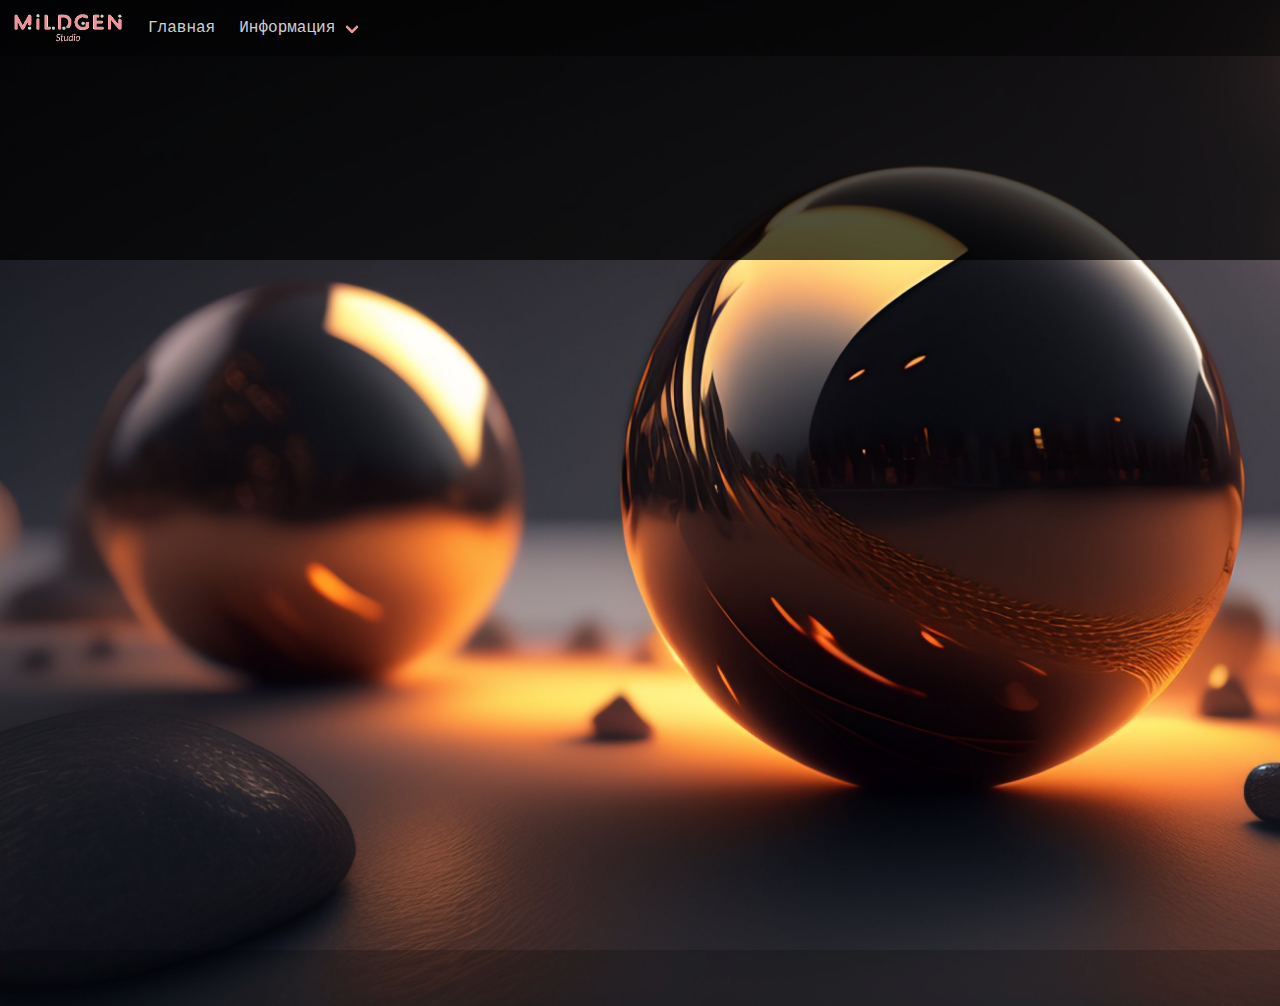
==== allow_games.html @ 92c2429e "Finally" ====
<html>
<head>
	<title>MildGen Studio RU - Сотрудничество</title>
	<meta http-equiv="Content-Type" content="text/html; charset=utf-8"/>
	<meta charset="utf-8">
	<meta name="viewport" content="width=device-width, initial-scale=1">
	<link href="bulma/css/bulma.css" rel="stylesheet" type="text/css">
	<link href="fonts/css/all.css" rel="stylesheet" type="text/css">
 <link rel="icon" type="image/x-icon" href="images/favicon.ico">
</head>
<style>
  html *
  {
    font-family: monospace;
  }
  body {
    background-image:url('images/Concept/BG1.jpg'); background-color: transparent; background-size: cover; background-repeat:no-repeat;
    background-color: #002428;
  }
  ::-webkit-scrollbar {
    width: 15px;
    height: 15px;
  }
  ::-webkit-scrollbar-track-piece  {
    background-color: #000000d9;
  }
  ::-webkit-scrollbar-thumb:vertical {
    height: 1px;
    background-color: #454444db;
  }
  .navbar-link:not(.is-arrowless)::after {
    border-color:  #f19296;
    margin-top: -0.375em;
    right: 1.125em;
  }
  .hero.is-info .title {
    color: #f19296;
  }
  .navbar-item {
    color: rgba(255,255,255,0.822);
  }
  .navbar-burger {
    color: white;
  }
  .button.is-info {
   color: #f19296;
   background-color: #ffffff17;
 }
 .button.is-info:hover, .button.is-info.is-hovered {
  color: #002428;
  background-color: #f19296;
  border-color: transparent;
}
.button.is-primary {
  color: #f19296;
  background-color: #ffffff17;
}
.hero.is-primary {
  background-color: #000000b0;
  color: #fff;
}
.hero.is-primary .title {
  color: #f19296;
}
.hero.is-primary .subtitle a:not(.button), .hero.is-primary .subtitle strong {
  color: #f19296;
}
.button.is-primary:hover, .button.is-primary.is-hovered {
  color: #002428;
  background-color: #f19296;
  border-color: transparent;
}
.navbar.is-transparent .navbar-dropdown a.navbar-item:focus, .navbar.is-transparent .navbar-dropdown a.navbar-item:hover {
  background-color: whitesmoke;
  color: #f19296;
}
a.navbar-item:focus, a.navbar-item:focus-within, a.navbar-item:hover, a.navbar-item.is-active, .navbar-link:focus, .navbar-link:focus-within, .navbar-link:hover, .navbar-link.is-active {
  background-color: #fafafa;
  color: #f19296;
}
.navbar-link {
  color: rgba(255,255,255,0.822);
}
.navbar.is-transparent {
  background-color: #000000d1;
}
.navbar-dropdown.is-boxed {
 background-color: #141414bd;
}
.footer {
  background-color: #00000033;
  padding: 1rem 1.5rem 1rem;
}
p {
  opacity: 0;
  animation: ani 2.5s forwards;
}
@keyframes ani {
  0% {opacity: 0;}
  100% {opacity: 1;}
}

</style>
<body>
  <nav class="navbar is-transparent">
    <div class="navbar-brand">
      <a class="navbar-item">
        <img src="Promo/LogoCrop.png" alt="MildGenStudio" width="112" height="28">
      </a>
      <div class="navbar-burger" data-target="navbarExampleTransparentExample">
        <span></span>
        <span></span>
        <span></span>
      </div>
    </div>

    <div id="navbarExampleTransparentExample"  class="navbar-menu">
      <div class="navbar-start">
        <a class="navbar-item" href="index.html">
          Главная
        </a>
        <div class="navbar-item has-dropdown is-hoverable">
          <a class="navbar-link">
            Информация
          </a>
          <div class="navbar-dropdown is-boxed">
             <a class="navbar-item" href="allow_games.html">
              Одобренные Игры
            </a>
            <a class="navbar-item" href="deny_games.html">
              Заброшенные Игры
            </a>
            <a class="navbar-item" href="">
              Для Стримеров
            </a>
            <a class="navbar-item" href="">
              Для Ютуберов
            </a>
            <hr class="navbar-divider">
            <a class="navbar-item" href="cooperation.html">
              Сотрудничество
            </a>
          </div>
        </div>
      </div>

      <div class="navbar-end">
        <div class="navbar-item">
          <div class="field is-grouped">
            <p class="control">
              <a class="button is-info" data-social-network="Twitter" data-social-action="tweet" data-social-target=" URL " target="_blank" href="">
                <span class="icon">
                  <i class="fab fa-YouTube"></i>
                </span>
                <span>
                  Ютуб
                </span>
              </a>
            </p>
            <p class="control">
              <a class="button is-primary" href="https://vkplay.ru/play/developer/mildgen/" >
                <span class="icon">
                  <i class="fas fa-store"></i>
                </span>
                <span>Магазин</span>
              </a>
            </p>
          </div>
        </div>
      </div>
    </div>
  </nav>
  <section class="hero is-primary">
    <div class="hero-body">
      <p class="title is-size-1">
        <strong>ИГРЫ КОТОРЫЕ ПРИЗНАЛИ</strong>
      </p>
      <p class="subtitle">
        Не каждая игра видит свой релиз, но эти исключения, они были очарованы и им светит будущиее на ваших ПК.
      </p>
    </div>
  </section>
  <div class="block"></div>

  <section class="hero is-large is-info has-text-centered" style="background-color: transparent;">
    <div class="hero-body">
      <p class="title">
        Студия ещё не создала игр.
      </p>
      <p class="subtitle">
       MildGen ещё на стадии реализации концепции, как и всем ей нужны первые проект.<br> Может как раз благодаря тебе и будет первый проект?
      </p>
      </div>
  </section>
</body>



<footer class="footer">
  <div class="content has-text-centered" style="color:rgba(255,255,255,0.5)">
    <p >
      <strong style="color:rgba(255,255,255,0.5)">MildGen</strong> by <a href="https://fiass.github.io/Visit-Card/#home" style="color:#f19296">Roma Nightmare</a>. The source code is licensed
      <a href="http://opensource.org/licenses/mit-license.php" style="color:#f19296">MIT</a>. The website content
      is licensed <a href="http://creativecommons.org/licenses/by-nc-sa/4.0/" style="color:#f19296">CC BY NC SA 4.0</a>.
    </p>
  </div>
</footer>
</html>
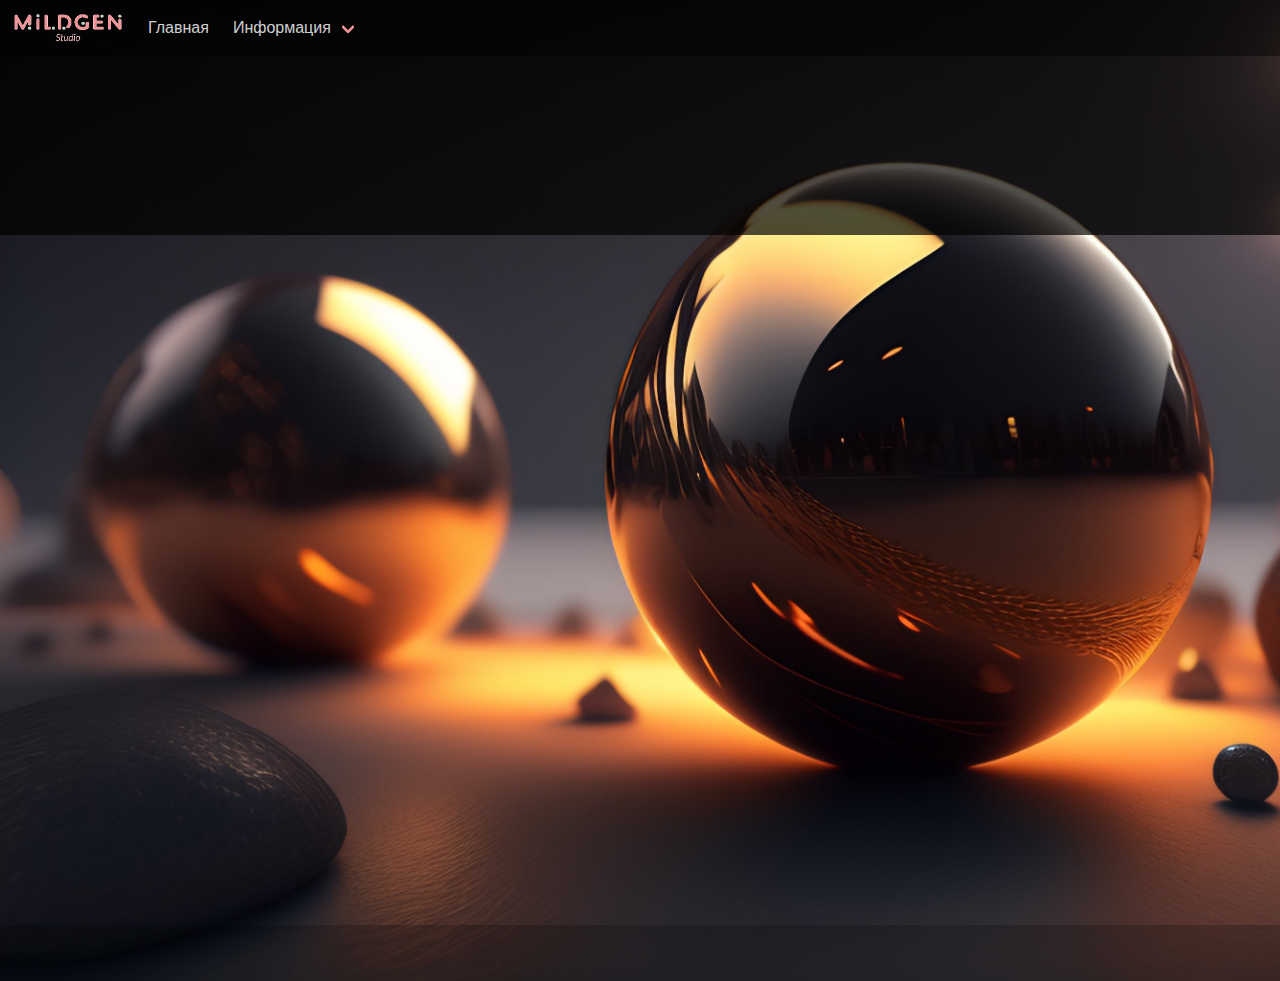
==== commit 5fa1a98b: "Des" ====
--- a/allow_games.html
+++ b/allow_games.html
@@ -6,100 +6,14 @@
 	<meta name="viewport" content="width=device-width, initial-scale=1">
 	<link href="bulma/css/bulma.css" rel="stylesheet" type="text/css">
 	<link href="fonts/css/all.css" rel="stylesheet" type="text/css">
+  <link href="css/style.css" rel="stylesheet" type="text/css">
  <link rel="icon" type="image/x-icon" href="images/favicon.ico">
 </head>
 <style>
-  html *
-  {
-    font-family: monospace;
-  }
   body {
     background-image:url('images/Concept/BG1.jpg'); background-color: transparent; background-size: cover; background-repeat:no-repeat;
     background-color: #002428;
   }
-  ::-webkit-scrollbar {
-    width: 15px;
-    height: 15px;
-  }
-  ::-webkit-scrollbar-track-piece  {
-    background-color: #000000d9;
-  }
-  ::-webkit-scrollbar-thumb:vertical {
-    height: 1px;
-    background-color: #454444db;
-  }
-  .navbar-link:not(.is-arrowless)::after {
-    border-color:  #f19296;
-    margin-top: -0.375em;
-    right: 1.125em;
-  }
-  .hero.is-info .title {
-    color: #f19296;
-  }
-  .navbar-item {
-    color: rgba(255,255,255,0.822);
-  }
-  .navbar-burger {
-    color: white;
-  }
-  .button.is-info {
-   color: #f19296;
-   background-color: #ffffff17;
- }
- .button.is-info:hover, .button.is-info.is-hovered {
-  color: #002428;
-  background-color: #f19296;
-  border-color: transparent;
-}
-.button.is-primary {
-  color: #f19296;
-  background-color: #ffffff17;
-}
-.hero.is-primary {
-  background-color: #000000b0;
-  color: #fff;
-}
-.hero.is-primary .title {
-  color: #f19296;
-}
-.hero.is-primary .subtitle a:not(.button), .hero.is-primary .subtitle strong {
-  color: #f19296;
-}
-.button.is-primary:hover, .button.is-primary.is-hovered {
-  color: #002428;
-  background-color: #f19296;
-  border-color: transparent;
-}
-.navbar.is-transparent .navbar-dropdown a.navbar-item:focus, .navbar.is-transparent .navbar-dropdown a.navbar-item:hover {
-  background-color: whitesmoke;
-  color: #f19296;
-}
-a.navbar-item:focus, a.navbar-item:focus-within, a.navbar-item:hover, a.navbar-item.is-active, .navbar-link:focus, .navbar-link:focus-within, .navbar-link:hover, .navbar-link.is-active {
-  background-color: #fafafa;
-  color: #f19296;
-}
-.navbar-link {
-  color: rgba(255,255,255,0.822);
-}
-.navbar.is-transparent {
-  background-color: #000000d1;
-}
-.navbar-dropdown.is-boxed {
- background-color: #141414bd;
-}
-.footer {
-  background-color: #00000033;
-  padding: 1rem 1.5rem 1rem;
-}
-p {
-  opacity: 0;
-  animation: ani 2.5s forwards;
-}
-@keyframes ani {
-  0% {opacity: 0;}
-  100% {opacity: 1;}
-}
-
 </style>
 <body>
   <nav class="navbar is-transparent">
--- a/css/style.css
+++ b/css/style.css
@@ -0,0 +1,87 @@
+html *
+  {
+font-family: 'Lucida Sans Unicode', 'Lucida Grande', sans-serif;
+}
+
+  ::-webkit-scrollbar {
+    width: 15px;
+    height: 15px;
+  }
+  ::-webkit-scrollbar-track-piece  {
+    background-color: #000000d9;
+  }
+  ::-webkit-scrollbar-thumb:vertical {
+    height: 1px;
+    background-color: #454444db;
+  }
+  .navbar-link:not(.is-arrowless)::after {
+    border-color:  #f19296;
+    margin-top: -0.375em;
+    right: 1.125em;
+  }
+  .hero.is-info .title {
+    color: #f19296;
+  }
+  .navbar-item {
+    color: rgba(255,255,255,0.822);
+  }
+  .navbar-burger {
+    color: white;
+  }
+  .button.is-info {
+   color: #f19296;
+   background-color: #ffffff17;
+ }
+ .button.is-info:hover, .button.is-info.is-hovered {
+  color: #002428;
+  background-color: #f19296;
+  border-color: transparent;
+}
+.button.is-primary {
+  color: #f19296;
+  background-color: #ffffff17;
+}
+.hero.is-primary {
+  background-color: #000000b0;
+  color: #fff;
+}
+.hero.is-primary .title {
+  color: #f19296;
+}
+.hero.is-primary .subtitle a:not(.button), .hero.is-primary .subtitle strong {
+  color: #f19296;
+}
+.button.is-primary:hover, .button.is-primary.is-hovered {
+  color: #002428;
+  background-color: #f19296;
+  border-color: transparent;
+}
+.navbar.is-transparent .navbar-dropdown a.navbar-item:focus, .navbar.is-transparent .navbar-dropdown a.navbar-item:hover {
+  background-color: whitesmoke;
+  color: #f19296;
+}
+a.navbar-item:focus, a.navbar-item:focus-within, a.navbar-item:hover, a.navbar-item.is-active, .navbar-link:focus, .navbar-link:focus-within, .navbar-link:hover, .navbar-link.is-active {
+  background-color: #fafafa;
+  color: #f19296;
+}
+.navbar-link {
+  color: rgba(255,255,255,0.822);
+}
+.navbar.is-transparent {
+  background-color: #000000d1;
+}
+.navbar-dropdown.is-boxed {
+ background-color: #141414bd;
+}
+.footer {
+  background-color: #00000033;
+  padding: 1rem 1.5rem 1rem;
+}
+p {
+  opacity: 0;
+  animation: ani 2.5s forwards;
+}
+@keyframes ani {
+  0% {opacity: 0;}
+  100% {opacity: 1;}
+}
